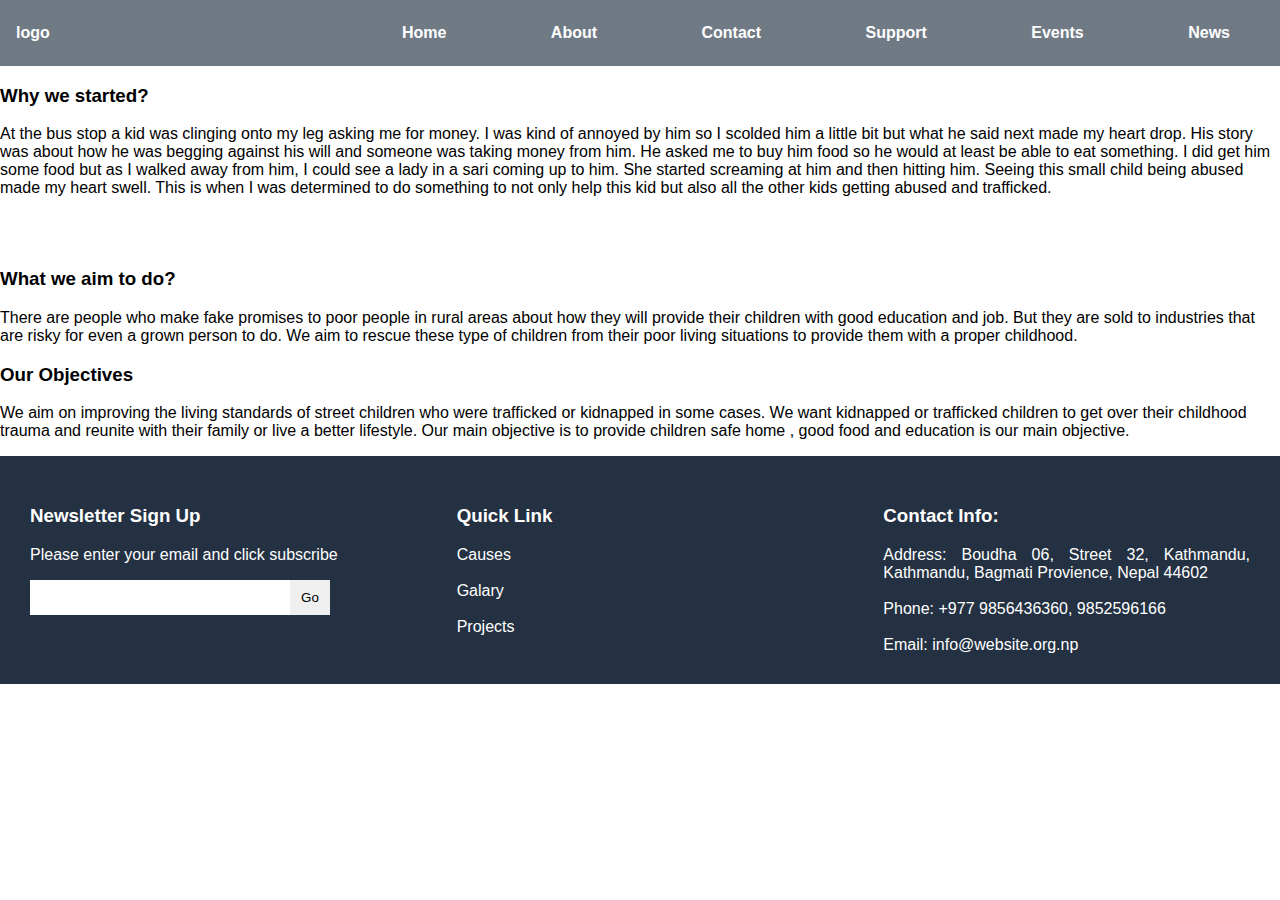
==== about.html @ e597b933 "All the files were edited and two  files namely events.html and style.js were added." ====
<!DOCTYPE html>
    <html>
    <head>
        <meta charset="utf-8">
        <meta name="viewport" content="width=device-width, initial-scale=1">
        <title>Our Website</title>
        <link rel="stylesheet" type="text/css" href="style.css">
    </head>
    <body>
        <header>
            <ul class="nav-sec">
                <li class="logo">logo</li>
                <li class="nav-bar">
                    <nav>
                        <ul>
                            <li class="nav-menu"><a href="index.html">Home</a></li>
                            <li class="nav-menu"><a href="about.html">About</a></li>
                            <li class="nav-menu"><a href="contact.html">Contact</a></li>	
                            <li class="nav-menu"><a href="support.html">Support</a></li>
                            <li class="nav-menu"><a href="events.html">Events</a></li>
                            <li class="nav-menu"><a href="news.html">News</a></li>	
                        </ul>
                    </nav>		
                </li>
            </ul>
        </header>
        <section class="about-section-1">
            <div>
                <div class="why-we-started">
                <h3 class="about-heading2">Why we started?</h3>
                    <p>
                        At the bus stop a kid was clinging onto my leg asking me for money. I was kind of 
                        annoyed by him so I scolded him a little bit but what he said next made my heart drop.
                        His story was about how he was begging against his will and someone was taking money from him. He
                        asked me to buy him food so he would at least be able to eat something. I did
                        get him some food but as I walked away from him, I could see a lady in a sari coming 
                        up to him. She started screaming at him and then hitting him. Seeing this small child being abused made my heart swell.
                        This is when I was determined to do something to not only help this kid but also all the other kids getting abused and trafficked.
                    </p>
                </div>
                <div class="image1"> <img src= ""> </div>     
            </div>
        </section>
        <section class="about-section-2">
            <div>
                <div class="image2"><img src=""> </div>
                <div class="what-we-aim-to-do">
                <h3 class="about-heading2">What we aim to do?</h3>
                    <p>
                    There are people who make fake promises to poor people in rural areas about how they will 
                    provide their children with good education and job. But they are sold to industries that are risky for even
                    a grown person to do. We aim to rescue these type of children from their poor living situations to provide them with a proper childhood.
                    </p>
                </div>
            </div>
        </section>
        <section class="about-section-3">
        <h3 class="about-heading2">Our Objectives</h3>
        <p>
        We aim on improving the living standards of street children who were trafficked or kidnapped in some cases.
        We want kidnapped or trafficked children to get over their childhood trauma and reunite with their family or
        live a better lifestyle. Our main objective is to provide children safe home , good food and education is our main objective.
        </p>
        </section>
        <footer>
            <div class="footer">
                <h3>Newsletter Sign Up</h3>
                <p>Please enter your email and click subscribe</p>
                <div class="newsletter">
                    <input class="text-box" type="email"/>
                    <button class="go-button" type="submit">Go</button>
                </div>	
            </div>
            <div class="footer">
                <h3>Quick Link</h3>
                <ul>
                    <li>Causes</li><br/>
                    <li>Galary</li><br/>
                    <li>Projects</li>
                </ul>
            </div>
            <div class="footer">	
                <h3>Contact Info:</h3>
                <ul>
                    <li>Address: Boudha 06, Street 32, Kathmandu, Kathmandu, Bagmati Provience, Nepal 44602</li><br/>
                    <li>Phone: +977 9856436360, 9852596166</li><br/>
                    <li> Email: info@website.org.np</li>
                </ul>			
            </div>
        </footer>
    </body>
    </html>
---- style.css ----
body {
	font-family: "Poppins", sans-serif;
	margin: 0;
	align: justify;
}

header {
	background-color: #1239;
	margin: 0;
}

ul {
	list-style-type: none;
	margin: 0;
	padding: 0;
	overflow: hidden;
}

.logo {
	float: left;
	display: inline-block;
	color: white;
	font-weight: bold;
	text-align: center;
	padding: 24px 16px;
}
.nav-bar {
	float: right;
}
.nav-menu{
	display: inline-block;
	font-weight: bold;
	color: white;
	text-align: center;
	padding: 24px 50px;
}
a {
	text-decoration: none;
	color: white;
}
.header-img {
	width: 1200px;
	height: 400px;
}
footer {
	display: flex;
	background-color: #233142;
	color: white;
}
.footer {
	margin: 30px;
	width: 500px;
	text-align: justify;
}
.newsletter {
	display: flex;
}
.text-box {
	width: 250px;
	height: 25px;
	margin-right: 0;
	padding: 5px;
	border: none;
}
.go-button {
	width: 40px;
	border: none;
}
.carousel-top-index {
	width: 600 px;
	height: auto;
}
.index-section1-div {
	display: flex;
}
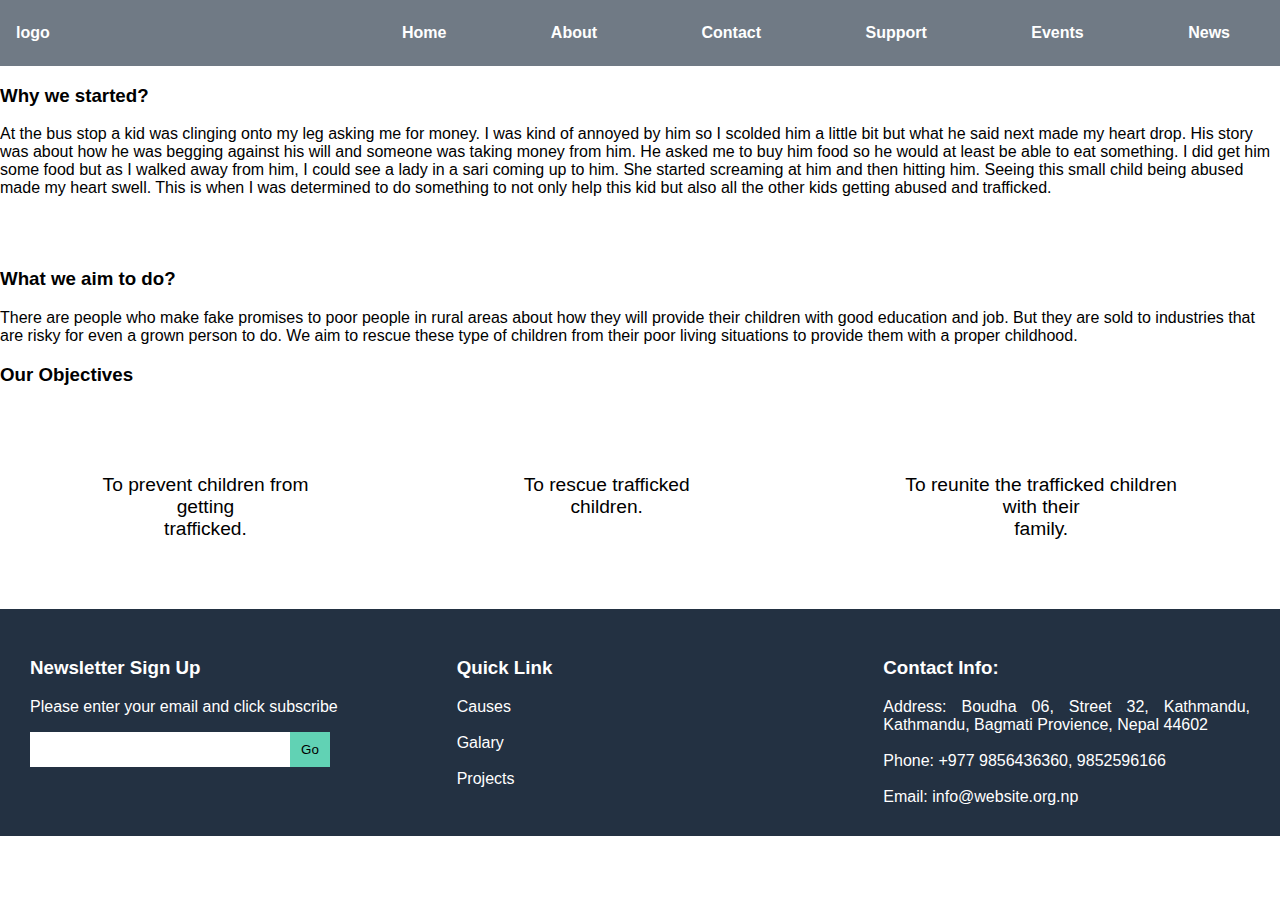
==== commit fa6f287e: "few files were modified" ====
--- a/about.html
+++ b/about.html
@@ -1,92 +1,135 @@
-    <!DOCTYPE html>
-    <html>
-    <head>
-        <meta charset="utf-8">
-        <meta name="viewport" content="width=device-width, initial-scale=1">
-        <title>Our Website</title>
-        <link rel="stylesheet" type="text/css" href="style.css">
-    </head>
-    <body>
-        <header>
-            <ul class="nav-sec">
-                <li class="logo">logo</li>
-                <li class="nav-bar">
-                    <nav>
-                        <ul>
-                            <li class="nav-menu"><a href="index.html">Home</a></li>
-                            <li class="nav-menu"><a href="about.html">About</a></li>
-                            <li class="nav-menu"><a href="contact.html">Contact</a></li>	
-                            <li class="nav-menu"><a href="support.html">Support</a></li>
-                            <li class="nav-menu"><a href="events.html">Events</a></li>
-                            <li class="nav-menu"><a href="news.html">News</a></li>	
-                        </ul>
-                    </nav>		
-                </li>
+<!DOCTYPE html>
+<html>
+
+<head>
+    <meta charset="utf-8">
+    <meta name="viewport" content="width=device-width, initial-scale=1">
+    <title>Our Website</title>
+    <link rel="stylesheet" type="text/css" href="style.css">
+    <style>
+        .objective-div{
+            display:flex
+        }
+        .objective{
+            display:grid;
+            grid-template-columns: auto auto auto;
+            font-size: larger;
+            text-align: center;
+            padding: 50px 100px;
+        }
+    </style>
+</head>
+
+<body>
+    <header>
+        <ul class="nav-sec">
+            <li class="logo">logo</li>
+            <li class="nav-bar">
+                <nav>
+                    <ul>
+                        <li class="nav-menu">
+                            <a class="nav-a" href="index.html">Home</a>
+                        </li>
+                        <li class="nav-menu">
+                            <a class="nav-a" href="about.html">About</a>
+                        </li>
+                        <li class="nav-menu">
+                            <a class="nav-a" href="contact.html">Contact</a>
+                        </li>
+                        <li class="support">
+                            <a class="nav-a" href="support.html">Support</a>
+                            <ul class="drop-down">
+                                <li><a href="#">Link</a></li>
+                                <li><a href="#">Link</a></li>
+                                <li><a href="#">Link</a></li>
+                                <li><a href="#">Link</a></li>
+                            </ul>
+                        </li>
+                        <li class="nav-menu">
+                            <a class="nav-a" href="events.html">Events</a>
+                        </li>
+                        <li class="nav-menu">
+                            <a class="nav-a" href="news.html">News</a>
+                        </li>
+                    </ul>
+                </nav>
+            </li>
+        </ul>
+    </header>
+    <section class="about-section-1">
+        <div>
+            <div class="why-we-started">
+                <h3 class="about-heading2">Why we started?</h3>
+                <p>
+                    At the bus stop a kid was clinging onto my leg asking me for money. I was kind of
+                    annoyed by him so I scolded him a little bit but what he said next made my heart drop.
+                    His story was about how he was begging against his will and someone was taking money from him. He
+                    asked me to buy him food so he would at least be able to eat something. I did
+                    get him some food but as I walked away from him, I could see a lady in a sari coming
+                    up to him. She started screaming at him and then hitting him. Seeing this small child being abused
+                    made my heart swell.
+                    This is when I was determined to do something to not only help this kid but also all the other kids
+                    getting abused and trafficked.
+                </p>
+            </div>
+            <div class="image1"> <img src=""> </div>
+        </div>
+    </section>
+    <section class="about-section-2">
+        <div>
+            <div class="image2"><img src=""> </div>
+            <div class="what-we-aim-to-do">
+                <h3 class="about-heading2">What we aim to do?</h3>
+                <p>
+                    There are people who make fake promises to poor people in rural areas about how they will
+                    provide their children with good education and job. But they are sold to industries that are risky
+                    for even
+                    a grown person to do. We aim to rescue these type of children from their poor living situations to
+                    provide them with a proper childhood.
+                </p>
+            </div>
+        </div>
+    </section>
+    <section class="about-section-3">
+        <h3 class="about-heading2">Our Objectives</h3>
+        <div class="objective-div">
+            <div class="objective">
+                <p>To prevent children from getting<br> trafficked.</p>
+            </div>
+            <div class="objective">
+                <p>To rescue trafficked children.</p>
+            </div>
+            <div class="objective">
+                <p>To reunite the trafficked children with their</br> family.</p>
+            </div>
+        </div>
+    </section>
+    <footer>
+        <div class="footer">
+            <h3>Newsletter Sign Up</h3>
+            <p>Please enter your email and click subscribe</p>
+            <div class="newsletter">
+                <input class="text-box" type="email" />
+                <button class="go-button" type="submit">Go</button>
+            </div>
+        </div>
+        <div class="footer">
+            <h3>Quick Link</h3>
+            <ul>
+                <li>Causes</li><br />
+                <li>Galary</li><br />
+                <li>Projects</li>
             </ul>
-        </header>
-        <section class="about-section-1">
-            <div>
-                <div class="why-we-started">
-                <h3 class="about-heading2">Why we started?</h3>
-                    <p>
-                        At the bus stop a kid was clinging onto my leg asking me for money. I was kind of 
-                        annoyed by him so I scolded him a little bit but what he said next made my heart drop.
-                        His story was about how he was begging against his will and someone was taking money from him. He
-                        asked me to buy him food so he would at least be able to eat something. I did
-                        get him some food but as I walked away from him, I could see a lady in a sari coming 
-                        up to him. She started screaming at him and then hitting him. Seeing this small child being abused made my heart swell.
-                        This is when I was determined to do something to not only help this kid but also all the other kids getting abused and trafficked.
-                    </p>
-                </div>
-                <div class="image1"> <img src= ""> </div>     
-            </div>
-        </section>
-        <section class="about-section-2">
-            <div>
-                <div class="image2"><img src=""> </div>
-                <div class="what-we-aim-to-do">
-                <h3 class="about-heading2">What we aim to do?</h3>
-                    <p>
-                    There are people who make fake promises to poor people in rural areas about how they will 
-                    provide their children with good education and job. But they are sold to industries that are risky for even
-                    a grown person to do. We aim to rescue these type of children from their poor living situations to provide them with a proper childhood.
-                    </p>
-                </div>
-            </div>
-        </section>
-        <section class="about-section-3">
-        <h3 class="about-heading2">Our Objectives</h3>
-        <p>
-        We aim on improving the living standards of street children who were trafficked or kidnapped in some cases.
-        We want kidnapped or trafficked children to get over their childhood trauma and reunite with their family or
-        live a better lifestyle. Our main objective is to provide children safe home , good food and education is our main objective.
-        </p>
-        </section>
-        <footer>
-            <div class="footer">
-                <h3>Newsletter Sign Up</h3>
-                <p>Please enter your email and click subscribe</p>
-                <div class="newsletter">
-                    <input class="text-box" type="email"/>
-                    <button class="go-button" type="submit">Go</button>
-                </div>	
-            </div>
-            <div class="footer">
-                <h3>Quick Link</h3>
-                <ul>
-                    <li>Causes</li><br/>
-                    <li>Galary</li><br/>
-                    <li>Projects</li>
-                </ul>
-            </div>
-            <div class="footer">	
-                <h3>Contact Info:</h3>
-                <ul>
-                    <li>Address: Boudha 06, Street 32, Kathmandu, Kathmandu, Bagmati Provience, Nepal 44602</li><br/>
-                    <li>Phone: +977 9856436360, 9852596166</li><br/>
-                    <li> Email: info@website.org.np</li>
-                </ul>			
-            </div>
-        </footer>
-    </body>
-    </html>+        </div>
+        <div class="footer">
+            <h3>Contact Info:</h3>
+            <ul>
+                <li>Address: Boudha 06, Street 32, Kathmandu, Kathmandu, Bagmati Provience, Nepal 44602</li><br />
+                <li>Phone: +977 9856436360, 9852596166</li><br />
+                <li> Email: info@website.org.np</li>
+            </ul>
+        </div>
+    </footer>
+</body>
+
+</html>--- a/style.css
+++ b/style.css
@@ -7,6 +7,8 @@
 header {
 	background-color: #1239;
 	margin: 0;
+	position: sticky;
+	top: 0;
 }
 
 ul {
@@ -27,7 +29,7 @@
 .nav-bar {
 	float: right;
 }
-.nav-menu{
+.nav-menu, .support{
 	display: inline-block;
 	font-weight: bold;
 	color: white;
@@ -65,11 +67,44 @@
 .go-button {
 	width: 40px;
 	border: none;
+	background-color: #61d2b4;
 }
-.carousel-top-index {
-	width: 600 px;
-	height: auto;
+.donate-button {
+	width: 200px;
+	height: 50px;
+	background-color: #61d2b4;
+	border-style: none;
+	color: white;
+	font-weight: bold;
+	font-size: 20px;
 }
-.index-section1-div {
-	display: flex;
+.hotline-number {
+	font-weight: bold;
+	font-size: 28px;
+	border-style: none;
+}
+
+.nav-a:hover{
+	padding: 24px 50px;
+	background-color: #1329;
+	transition: 0.9s;
+	color: antiquewhite;
+	font-weight: bold;
+}
+.drop-down {
+	display: none;
+	position: absolute;
+	background-color: #f1f1f1;
+	min-width: 160px;
+	box-shadow: 0px 8px 16px 0px rgba(0,0,0,0.2);
+	z-index: 1;
+	padding: 40 0px;
+}
+.support: hover {
+	position: absolute;
+	background-color: #f1f1f1;
+	min-width: 160px;
+	box-shadow: 0px 8px 16px 0px rgba(0,0,0,0.2);
+	z-index: 1;
+	padding: 40 0px;
 }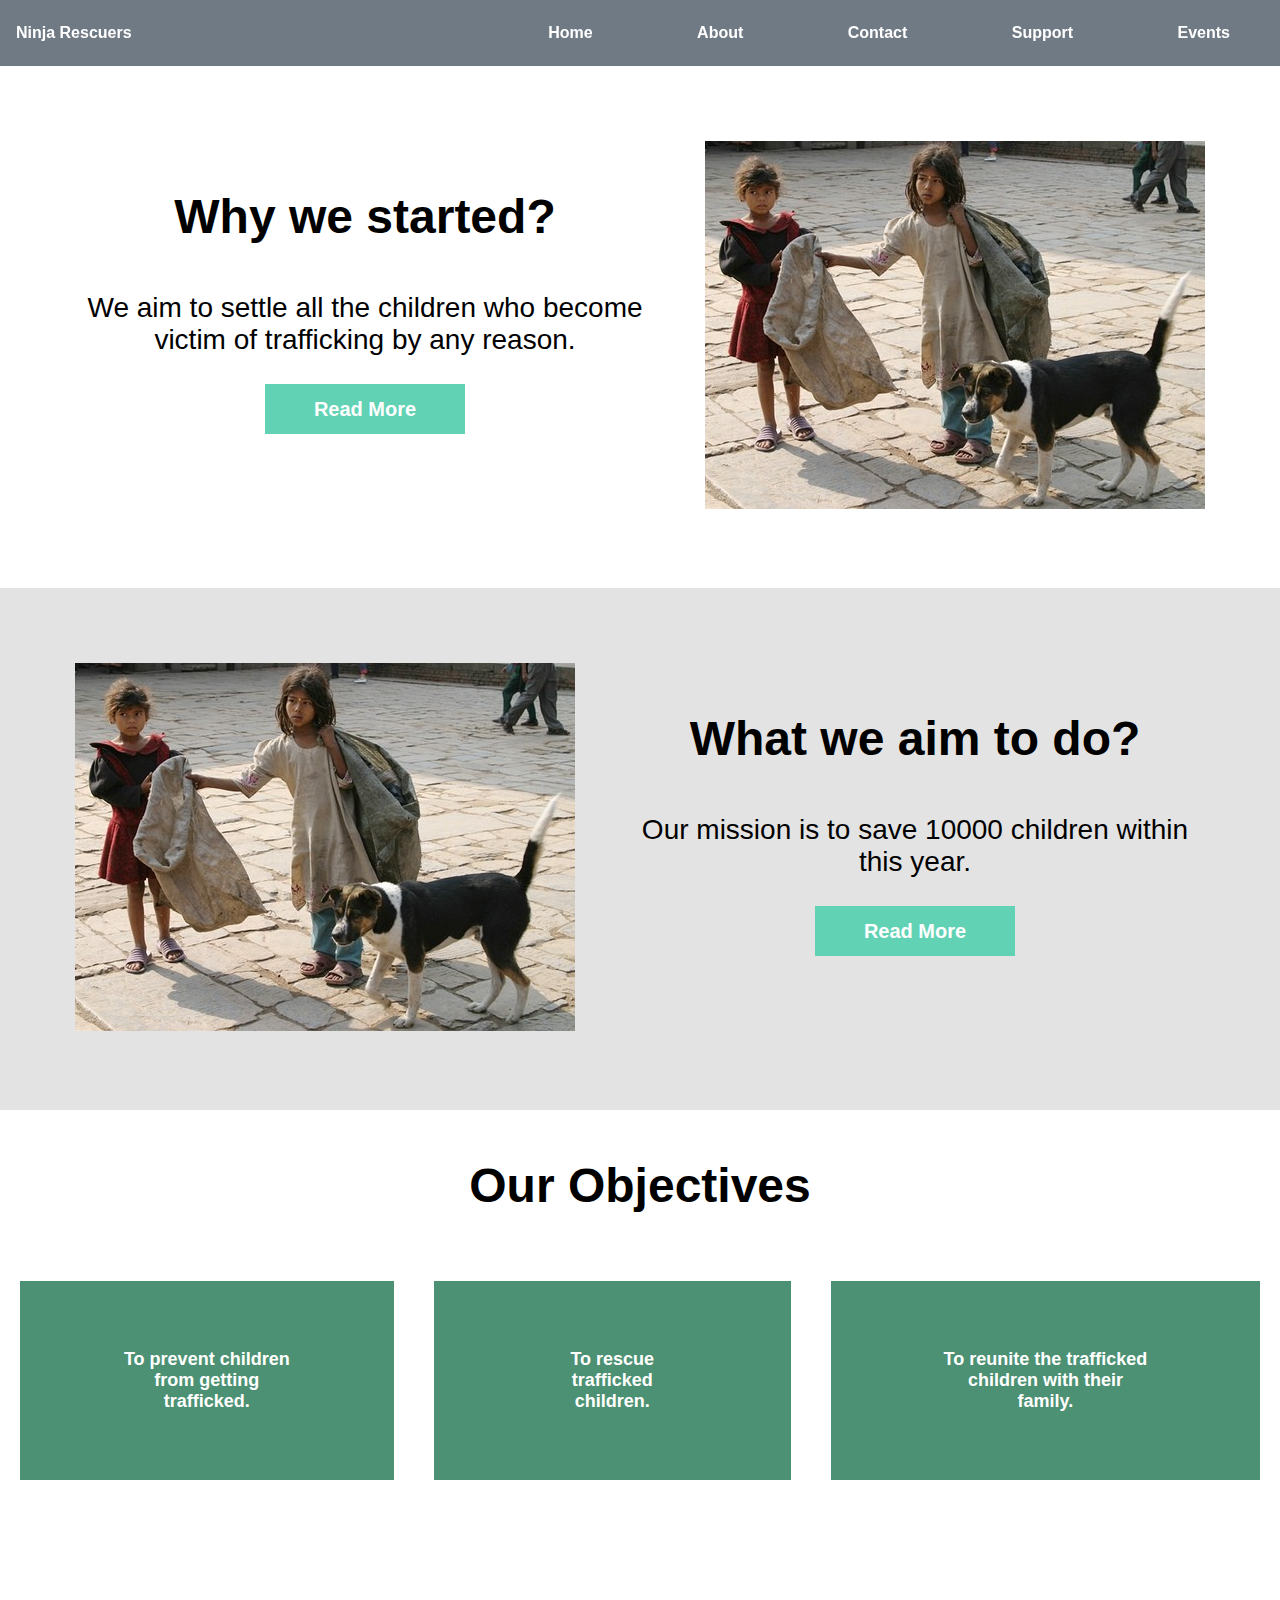
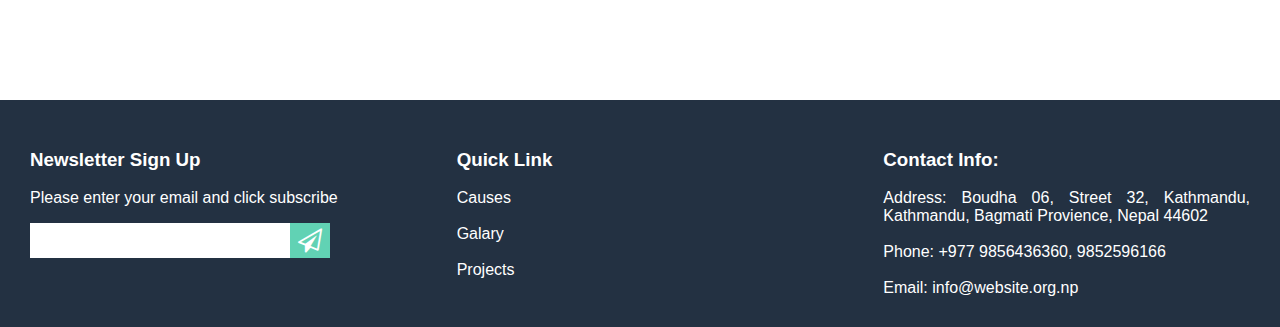
==== commit 2e70ec4d: "few files has been added and modified" ====
--- a/about.html
+++ b/about.html
@@ -1,98 +1,104 @@
 <!DOCTYPE html>
 <html>
-
 <head>
-    <meta charset="utf-8">
-    <meta name="viewport" content="width=device-width, initial-scale=1">
-    <title>Our Website</title>
-    <link rel="stylesheet" type="text/css" href="style.css">
-    <style>
-        .objective-div{
+	<meta charset="utf-8">
+	<meta name="viewport" content="width=device-width, initial-scale=1">
+	<title>Ninja Rescuers</title>
+	<link rel="icon" type="image/x-icon" href="logo.png">
+	<link rel="stylesheet" type="text/css" href="style.css">
+	<link rel="stylesheet" href="https://cdnjs.cloudflare.com/ajax/libs/font-awesome/4.7.0/css/font-awesome.min.css">
+	<style>
+		.about-section-1, .about-section-2{
+			display: flex;
+			text-align: justify;
+			padding: 50px;
+		}
+		.image1, .image2 {
+			margin: 25px;
+		}
+		.why-we-started, .what-we-aim-to-do {
+			margin: 25px;
+		}.about-heading2 {
+			text-align: center;
+			font-size: 48px;
+		}
+		.about-p {
+			font-size: 28px;
+		}
+		  <!--Style-->
+ .objective-div{
             display:flex
         }
-        .objective{
-            display:grid;
-            grid-template-columns: auto auto auto;
-            font-size: larger;
+  .objective{
+            font-size: 18px;
+            font-weight: bold;
             text-align: center;
             padding: 50px 100px;
+            margin: 20px;
+            background-color: #4c9173;
+            color: white;
         }
-    </style>
+        .about-section-3 {
+        	padding-bottom: 200px ;
+        }
+	</style>
 </head>
-
 <body>
-    <header>
-        <ul class="nav-sec">
-            <li class="logo">logo</li>
-            <li class="nav-bar">
-                <nav>
-                    <ul>
-                        <li class="nav-menu">
-                            <a class="nav-a" href="index.html">Home</a>
-                        </li>
-                        <li class="nav-menu">
-                            <a class="nav-a" href="about.html">About</a>
-                        </li>
-                        <li class="nav-menu">
-                            <a class="nav-a" href="contact.html">Contact</a>
-                        </li>
-                        <li class="support">
-                            <a class="nav-a" href="support.html">Support</a>
-                            <ul class="drop-down">
-                                <li><a href="#">Link</a></li>
-                                <li><a href="#">Link</a></li>
-                                <li><a href="#">Link</a></li>
-                                <li><a href="#">Link</a></li>
-                            </ul>
-                        </li>
-                        <li class="nav-menu">
-                            <a class="nav-a" href="events.html">Events</a>
-                        </li>
-                        <li class="nav-menu">
-                            <a class="nav-a" href="news.html">News</a>
-                        </li>
-                    </ul>
-                </nav>
-            </li>
-        </ul>
-    </header>
-    <section class="about-section-1">
-        <div>
-            <div class="why-we-started">
-                <h3 class="about-heading2">Why we started?</h3>
-                <p>
-                    At the bus stop a kid was clinging onto my leg asking me for money. I was kind of
-                    annoyed by him so I scolded him a little bit but what he said next made my heart drop.
-                    His story was about how he was begging against his will and someone was taking money from him. He
-                    asked me to buy him food so he would at least be able to eat something. I did
-                    get him some food but as I walked away from him, I could see a lady in a sari coming
-                    up to him. She started screaming at him and then hitting him. Seeing this small child being abused
-                    made my heart swell.
-                    This is when I was determined to do something to not only help this kid but also all the other kids
-                    getting abused and trafficked.
-                </p>
-            </div>
-            <div class="image1"> <img src=""> </div>
+	<header>
+		<ul class="nav-sec">
+			<li class="logo">Ninja Rescuers</li>
+			<li class="nav-bar">
+				<nav>
+					<ul>
+						<li class="nav-menu">
+							<a class="nav-a" href="index.html">Home</a>
+						</li>
+						<li class="nav-menu">
+							<a class="nav-a" href="about.html">About</a>
+						</li>
+						<li class="nav-menu">
+							<a class="nav-a" href="contact.html">Contact</a>
+						</li>	
+						<li class="support">
+							<a class="nav-a" href="support.html">Support</a>
+							<ul class="drop-down">
+								<li><a href="#">Link</a></li>
+								<li><a href="#">Link</a></li>
+								<li><a href="#">Link</a></li>
+								<li><a href="#">Link</a></li>
+							</ul>
+						</li>
+						<li class="nav-menu">
+							<a class="nav-a" href="events.html">Events</a>
+						</li>	
+					</ul>
+				</nav>
+			</li>
+		</ul>
+	</header>
+	<section class="about-section-1">
+        <div class="why-we-started">
+        	<h3 class="about-heading2">Why we started?</h3>
+            <p style="text-align: center;" class="about-p">We aim to settle all the children who become victim of trafficking by any reason.</p>
+            <h1 style="text-align: center;"><button type="submit" class="read-more-button">Read More</button></h1>
         </div>
-    </section>
-    <section class="about-section-2">
-        <div>
-            <div class="image2"><img src=""> </div>
-            <div class="what-we-aim-to-do">
-                <h3 class="about-heading2">What we aim to do?</h3>
-                <p>
-                    There are people who make fake promises to poor people in rural areas about how they will
-                    provide their children with good education and job. But they are sold to industries that are risky
-                    for even
-                    a grown person to do. We aim to rescue these type of children from their poor living situations to
-                    provide them with a proper childhood.
-                </p>
-            </div>
+        <div class="image1"> 
+            <img src= "street-children.jpg"> 
+        </div>
+	</section>
+    <section style="background-color: #e3e3e3;" class="about-section-2">
+        <div class="image2">
+            <img src="street-children.jpg"> 
+        </div>
+        <div class="what-we-aim-to-do">
+            <h3 class="about-heading2">What we aim to do?</h3>
+            <p style="text-align: center;" class="about-p">Our mission is to save 10000 children within this year.</p>
+            <h1 style="text-align: center;"><button type="submit" class="read-more-button">Read More</button></h1>
         </div>
     </section>
     <section class="about-section-3">
-        <h3 class="about-heading2">Our Objectives</h3>
-        <div class="objective-div">
+   <h3 class="about-heading2">Our Objectives</h3>
+        <div class="objective-div" style="display: flex;">
             <div class="objective">
                 <p>To prevent children from getting<br> trafficked.</p>
             </div>
@@ -104,32 +110,32 @@
             </div>
         </div>
     </section>
-    <footer>
-        <div class="footer">
-            <h3>Newsletter Sign Up</h3>
-            <p>Please enter your email and click subscribe</p>
-            <div class="newsletter">
-                <input class="text-box" type="email" />
-                <button class="go-button" type="submit">Go</button>
-            </div>
-        </div>
-        <div class="footer">
-            <h3>Quick Link</h3>
-            <ul>
-                <li>Causes</li><br />
-                <li>Galary</li><br />
-                <li>Projects</li>
-            </ul>
-        </div>
-        <div class="footer">
-            <h3>Contact Info:</h3>
-            <ul>
-                <li>Address: Boudha 06, Street 32, Kathmandu, Kathmandu, Bagmati Provience, Nepal 44602</li><br />
-                <li>Phone: +977 9856436360, 9852596166</li><br />
-                <li> Email: info@website.org.np</li>
-            </ul>
-        </div>
-    </footer>
+
+	<footer>
+		<div class="footer">
+			<h3>Newsletter Sign Up</h3>
+			<p>Please enter your email and click subscribe</p>
+			<div class="newsletter">
+				<input class="text-box" type="email"/>
+				<button class="go-button" type="submit" style="color: white; font-weight: bold; font-size: 24px;"><i class="fa fa-paper-plane-o"></i></button>
+			</div>	
+		</div>
+		<div class="footer">
+			<h3>Quick Link</h3>
+			<ul>
+				<li>Causes</li><br/>
+				<li>Galary</li><br/>
+				<li>Projects</li>
+			</ul>
+		</div>
+		<div class="footer">	
+			<h3>Contact Info:</h3>
+			<ul>
+				<li>Address: Boudha 06, Street 32, Kathmandu, Kathmandu, Bagmati Provience, Nepal 44602</li><br/>
+				<li>Phone: +977 9856436360, 9852596166</li><br/>
+				<li> Email: info@website.org.np</li>
+			</ul>			
+		</div>
+	</footer>
 </body>
-
 </html>--- a/style.css
+++ b/style.css
@@ -1,110 +1,187 @@
 body {
-	font-family: "Poppins", sans-serif;
-	margin: 0;
-	align: justify;
+    font-family: "Poppins", sans-serif;
+    margin: 0;
+    align: justify;
 }
 
 header {
-	background-color: #1239;
-	margin: 0;
-	position: sticky;
-	top: 0;
+    background-color: #1239;
+    margin: 0;
+    position: sticky;
+    top: 0;
 }
 
 ul {
-	list-style-type: none;
-	margin: 0;
-	padding: 0;
-	overflow: hidden;
+    list-style-type: none;
+    margin: 0;
+    padding: 0;
+    overflow: hidden;
 }
 
 .logo {
-	float: left;
-	display: inline-block;
-	color: white;
-	font-weight: bold;
-	text-align: center;
-	padding: 24px 16px;
+    float: left;
+    display: inline-block;
+    color: white;
+    font-weight: bold;
+    text-align: center;
+    padding: 24px 16px;
 }
 .nav-bar {
-	float: right;
+    float: right;
 }
 .nav-menu, .support{
-	display: inline-block;
-	font-weight: bold;
-	color: white;
-	text-align: center;
-	padding: 24px 50px;
+    display: inline-block;
+    font-weight: bold;
+    color: white;
+    text-align: center;
+    padding: 24px 50px;
 }
 a {
-	text-decoration: none;
-	color: white;
+    text-decoration: none;
+    color: white;
 }
 .header-img {
-	width: 1200px;
-	height: 400px;
+    width: 1200px;
+    height: 400px;
 }
 footer {
-	display: flex;
-	background-color: #233142;
-	color: white;
+    display: flex;
+    background-color: #233142;
+    color: white;
 }
 .footer {
-	margin: 30px;
-	width: 500px;
-	text-align: justify;
+    margin: 30px;
+    width: 500px;
+    text-align: justify;
 }
 .newsletter {
-	display: flex;
+    display: flex;
 }
 .text-box {
-	width: 250px;
-	height: 25px;
-	margin-right: 0;
-	padding: 5px;
-	border: none;
+    width: 250px;
+    height: 25px;
+    margin-right: 0;
+    padding: 5px;
+    border: none;
 }
 .go-button {
-	width: 40px;
-	border: none;
-	background-color: #61d2b4;
+    width: 40px;
+    border: none;
+    background-color: #61d2b4;
 }
-.donate-button {
-	width: 200px;
-	height: 50px;
-	background-color: #61d2b4;
-	border-style: none;
-	color: white;
-	font-weight: bold;
-	font-size: 20px;
+.donate-button, .read-more-button {
+    width: 200px;
+    height: 50px;
+    background-color: #61d2b4;
+    border-style: none;
+    color: white;
+    font-weight: bold;
+    font-size: 20px;
 }
 .hotline-number {
-	font-weight: bold;
-	font-size: 28px;
-	border-style: none;
+    font-weight: bold;
+    font-size: 28px;
+    border-style: none;
+    color: red;
+    margin-left: 20px;
 }
 
 .nav-a:hover{
-	padding: 24px 50px;
-	background-color: #1329;
-	transition: 0.9s;
-	color: antiquewhite;
-	font-weight: bold;
+    padding: 24px 50px;
+    background-color: #1329;
+    transition: 0.9s;
+    color: antiquewhite;
+    font-weight: bold;
 }
 .drop-down {
-	display: none;
-	position: absolute;
-	background-color: #f1f1f1;
-	min-width: 160px;
-	box-shadow: 0px 8px 16px 0px rgba(0,0,0,0.2);
-	z-index: 1;
-	padding: 40 0px;
+    display: none;
+    position: absolute;
+    background-color: #f1f1f1;
+    min-width: 160px;
+    box-shadow: 0px 8px 16px 0px rgba(0,0,0,0.2);
+    z-index: 1;
+    padding: 40 0px;
 }
 .support: hover {
-	position: absolute;
-	background-color: #f1f1f1;
-	min-width: 160px;
-	box-shadow: 0px 8px 16px 0px rgba(0,0,0,0.2);
-	z-index: 1;
-	padding: 40 0px;
-}+    {
+    position: absolute;
+    background-color: #f1f1f1;
+    min-width: 160px;
+    box-shadow: 0px 8px 16px 0px rgba(0,0,0,0.2);
+    z-index: 1;
+    padding: 40 0px;
+    }
+}
+.h1-tag {
+    font-size: 48px;
+    text-align: center;
+}
+.p-tag {
+    text-align: center;
+}
+.donate-button{
+    margin: ;
+}
+        form {
+            margin: 50px;
+            width: 510px;
+        }
+        .form-label {
+            margin: 10px;
+        }
+        .form-input-box, .form-message-box {
+            margin: 10px;
+            width: 480px;
+            height: 40px;
+            padding: 0 5px;
+            border: none;
+        }
+        .form-message-box{
+            padding: 5px 5px;
+        }
+        .form:pointer-event {
+            border: none;
+        }
+        .radio {
+            margin: 10px;
+        }
+        .name {
+            display: flex;
+        }
+        .submit {
+            width: 100px;
+            height: 50px;
+            margin: 10px;
+            background-color: #61d2b4;
+            border: none;
+            color: white;
+            font-size: 20px;
+            font-weight: bold;
+            border-radius: 7px;
+        }
+
+        /* Flex all */
+        .support-section-1, .n-payment-div .i-payment-div, .bank-detail-section{
+            display: flex;
+        }
+        .payment-logo {
+            width: 200px;
+            height: auto;
+            margin: 50px 100px;
+        }
+        .qrcode-img {
+            width: 200px;
+            height: auto;
+        }
+        .phone-draw {
+            padding: 40px 10px;
+            background-color: black;
+            border-radius: 30px;
+        }
+        .qrcode-div {
+            padding: 100px 40px;
+            background-color: white;
+        }
+        .bank-detail-div {
+            margin: 50px 200px;
+		}